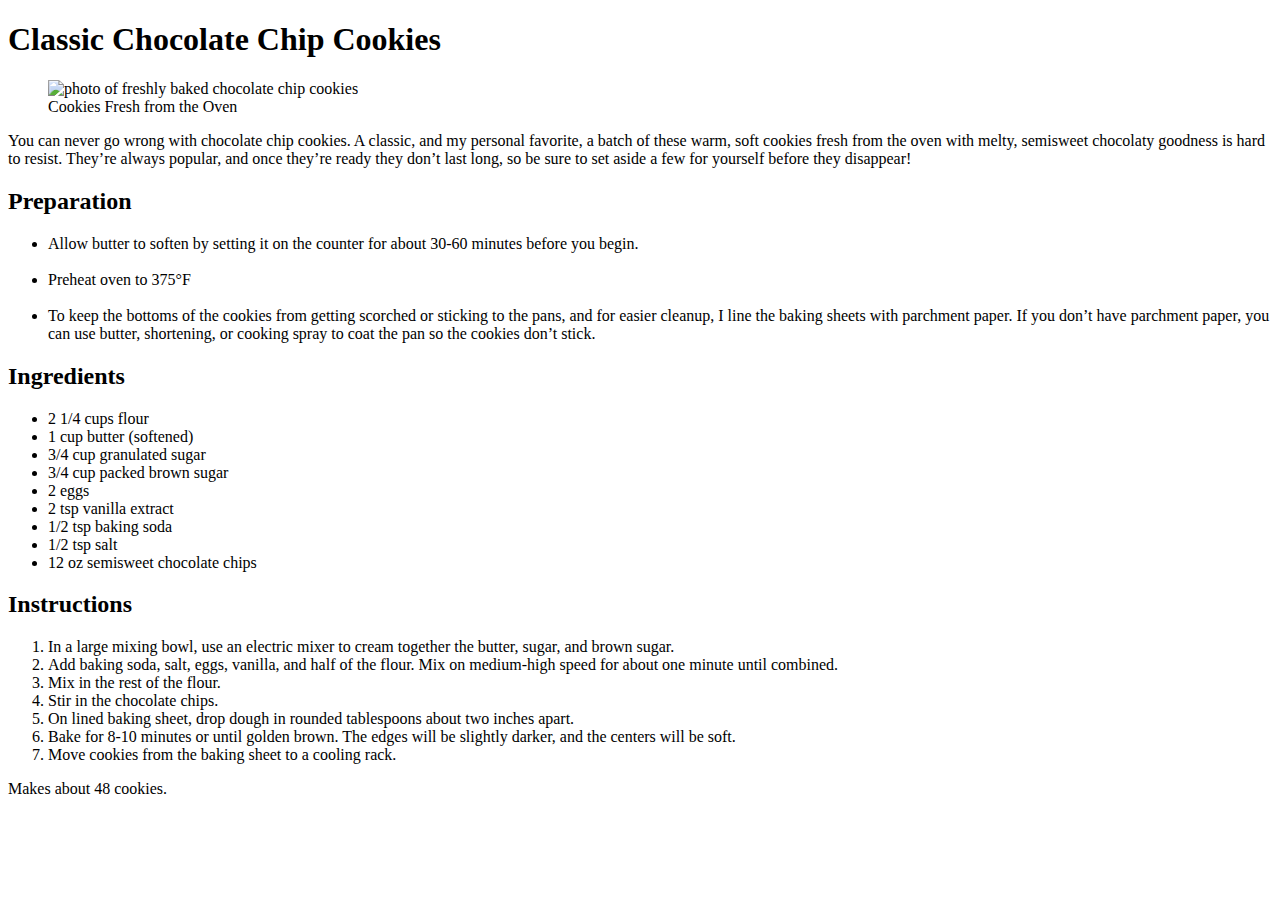
==== recipes/choc-chip-cookies.html @ dacad295 "Add cookie recipes" ====
<!DOCTYPE html>
<html lang="en">
    <head>
        <meta charset="utf8">
        <title>Classic Chocolate Chip Cookies</title>
    </head>
    <body><h1>Classic Chocolate Chip Cookies</h1></body>
         <figure>
            <img src="/Users/Jessica/repos/odin-recipes/recipes/images/choc-chip-cookies.jpg" alt="photo of freshly baked chocolate chip cookies">
                <figcaption>Cookies Fresh from the Oven</figcaption>
        </figure>
        <p>You can never go wrong with chocolate chip cookies. 
        A classic, and my personal favorite, a batch of these 
        warm, soft cookies fresh from the oven with melty, semisweet 
        chocolaty goodness is hard to resist. They’re always popular,
        and once they’re ready they don’t last long, 
        so be sure to set aside a few for yourself before they disappear!
        </p>
    <h2>Preparation</h2>
        <ul>
            <li>Allow butter to soften by setting it on the counter for about 30-60 minutes before you begin.</li>
            <br>
            <li>Preheat oven to 375°F</li>
            <br>
            <li>To keep the bottoms of the cookies from getting scorched or 
        sticking to the pans, and for easier cleanup, I line the baking 
        sheets with parchment paper. If you don’t have parchment paper, 
        you can use butter, shortening, or cooking spray to coat the pan 
        so the cookies don’t stick.</li>
        </ul>
    <h2> Ingredients </h2>
        <ul>
            <li>2 1/4 cups flour</li>
            <li>1 cup butter (softened)</li>
            <li>3/4 cup granulated sugar</li>
            <li>3/4 cup packed brown sugar</li>
            <li>2 eggs</li>
            <li>2 tsp vanilla extract</li>
            <li>1/2 tsp baking soda</li>
            <li>1/2 tsp salt</li>
            <li>12 oz semisweet chocolate chips</li>
        </ul>

    <h2> Instructions </h2>
        <ol>
            <li>In a large mixing bowl, use an electric mixer to cream together the butter, sugar, and brown sugar.</li>
            <li>Add baking soda, salt, eggs, vanilla, and half of the flour. Mix on medium-high speed for about one minute until combined.</li>
            <li>Mix in the rest of the flour.</li>
            <li>Stir in the chocolate chips.</li>
            <li>On lined baking sheet, drop dough in rounded tablespoons about two inches apart.</li>
            <li>Bake for 8-10 minutes or until golden brown. The edges will be slightly darker, and the centers will be soft.</li>
            <li>Move cookies from the baking sheet to a cooling rack.</li>
        </ol>   
    <p>Makes about 48 cookies.</p>
</html>
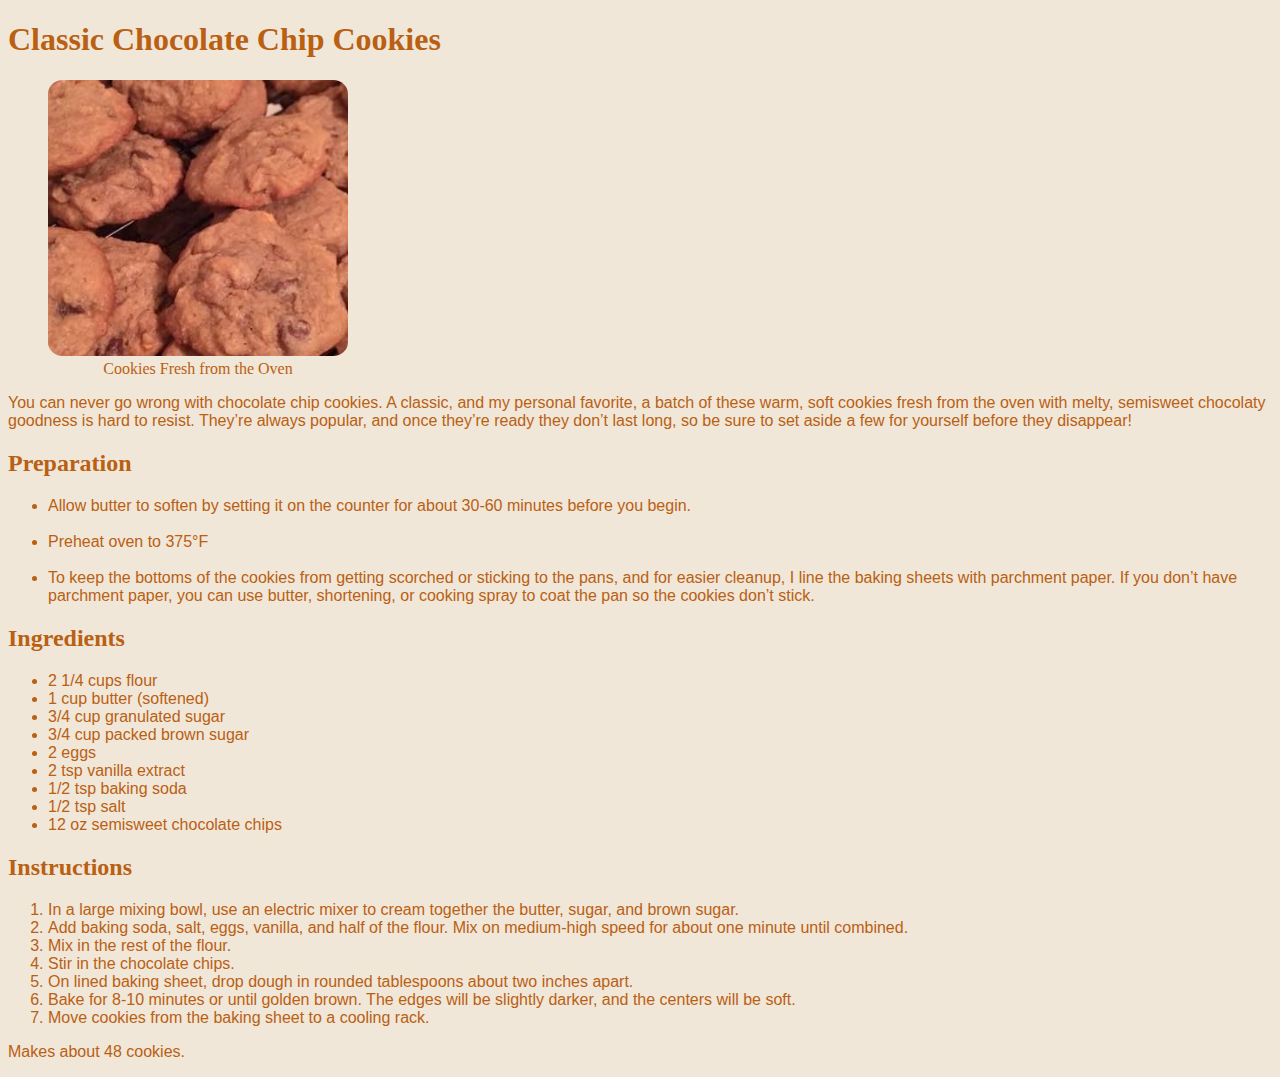
==== commit 699b44f8: "Add recipe info" ====
--- a/recipes/choc-chip-cookies.html
+++ b/recipes/choc-chip-cookies.html
@@ -3,19 +3,22 @@
     <head>
         <meta charset="utf8">
         <title>Classic Chocolate Chip Cookies</title>
+        <link rel="stylesheet" href="../styles.css">
     </head>
     <body><h1>Classic Chocolate Chip Cookies</h1></body>
-         <figure>
-            <img src="/Users/Jessica/repos/odin-recipes/recipes/images/choc-chip-cookies.jpg" alt="photo of freshly baked chocolate chip cookies">
-                <figcaption>Cookies Fresh from the Oven</figcaption>
-        </figure>
-        <p>You can never go wrong with chocolate chip cookies. 
+            <figure class="recipe-fig">
+                <img src="../images/choc-chip-cookies.jpeg" alt="photo of freshly baked chocolate chip cookies" class="img-square">
+                    <figcaption class="recipe-cap">Cookies Fresh from the Oven</figcaption>
+            </figure>
+
+        <div class="recipe">  
+            <p>You can never go wrong with chocolate chip cookies. 
         A classic, and my personal favorite, a batch of these 
         warm, soft cookies fresh from the oven with melty, semisweet 
         chocolaty goodness is hard to resist. They’re always popular,
         and once they’re ready they don’t last long, 
         so be sure to set aside a few for yourself before they disappear!
-        </p>
+             </p>
     <h2>Preparation</h2>
         <ul>
             <li>Allow butter to soften by setting it on the counter for about 30-60 minutes before you begin.</li>
@@ -52,4 +55,5 @@
             <li>Move cookies from the baking sheet to a cooling rack.</li>
         </ol>   
     <p>Makes about 48 cookies.</p>
+</div>
 </html>--- a/styles.css
+++ b/styles.css
@@ -0,0 +1,61 @@
+body {
+    background-color: rgb(240, 231, 217);
+    color: rgb(186, 96, 18);
+}
+
+h1, h2, .recipe-cap, .fig-link {
+    font-family: Cambria, Cochin, Georgia, Times, 'Times New Roman', serif;
+}
+
+p, li {
+    font-family: Arial, Helvetica, sans-serif;
+}
+
+.img-round {
+    max-width: auto;
+    max-height: 200px;
+    border-radius: 50%;
+}
+.recipe-button {
+    display: flex;
+    text-align: center;
+    justify-content: center;
+}
+
+.recipe-button figcaption {
+    max-width: 200px;
+}
+
+.recipe-button a{
+    color: rgb(186, 96, 18);
+    text-align: center;
+    text-decoration: none;
+}
+
+#fig1-link a:hover {
+    color: rgb(160, 82, 45);
+}
+
+#fig2-link a:hover {
+    color: rgb(233, 110, 22);
+}
+
+#fig3-link a:hover {
+    color: rgba(255, 0, 0, 0.642);
+}
+
+a:visited {
+    color: hsl(33, 56%, 66%);
+}
+
+
+.img-square {
+    max-width: 300px;
+    max-height: 300px;
+    border-radius: 5%;
+}
+.recipe-fig {
+    max-width: 300px;
+    display: block;
+    text-align: center;
+}
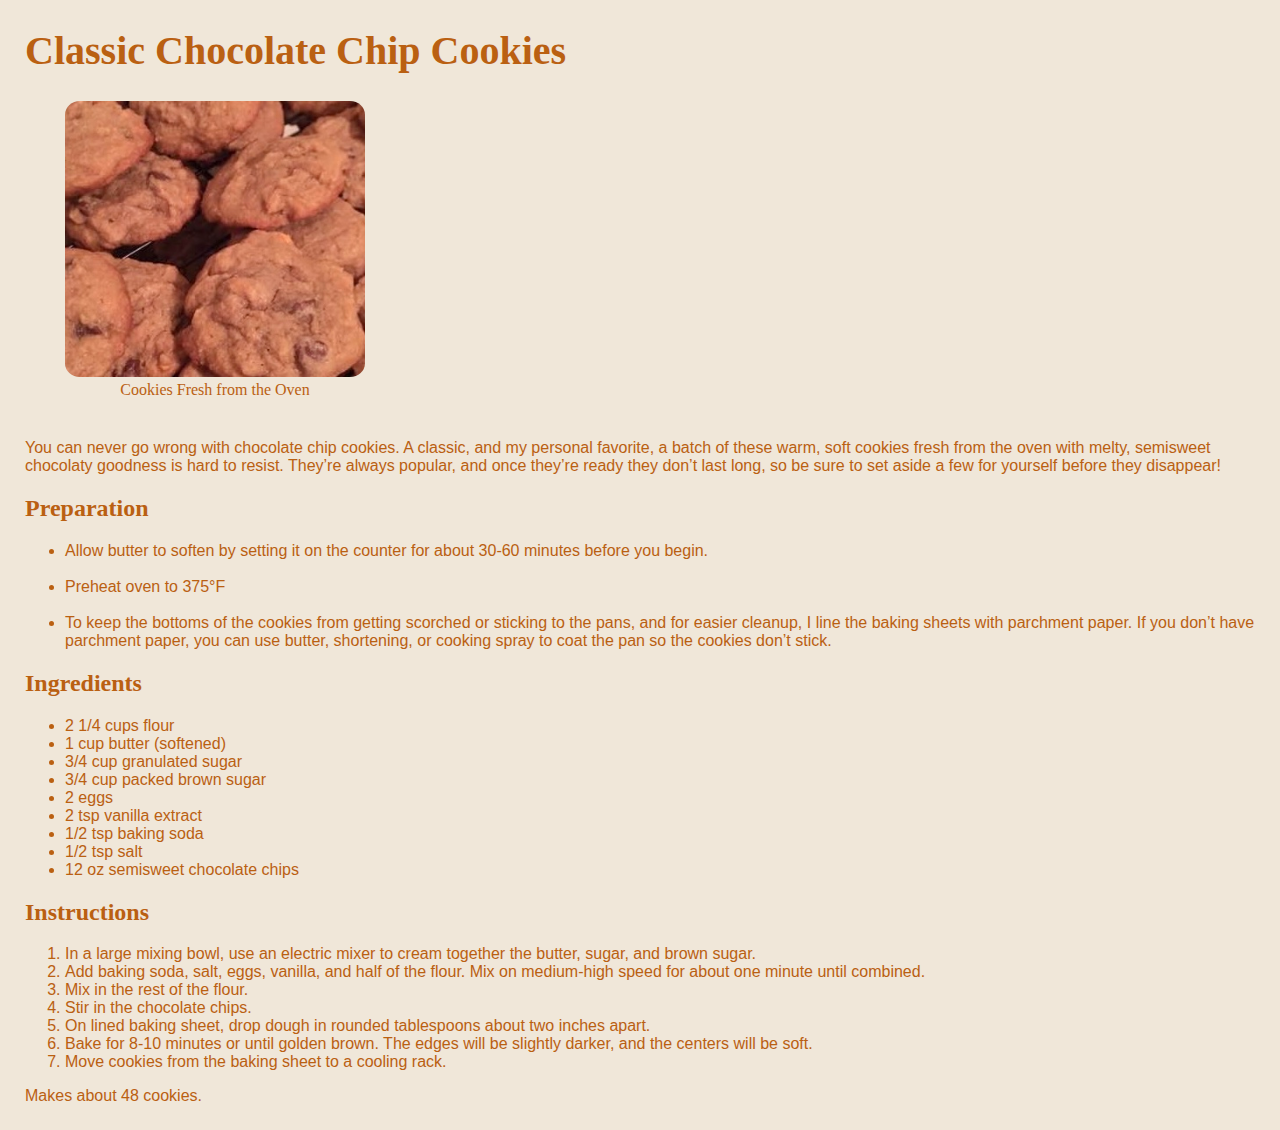
==== commit 41a6202b: "Change size of round images" ====
--- a/recipes/choc-chip-cookies.html
+++ b/recipes/choc-chip-cookies.html
@@ -10,7 +10,7 @@
                 <img src="../images/choc-chip-cookies.jpeg" alt="photo of freshly baked chocolate chip cookies" class="img-square">
                     <figcaption class="recipe-cap">Cookies Fresh from the Oven</figcaption>
             </figure>
-
+        
         <div class="recipe">  
             <p>You can never go wrong with chocolate chip cookies. 
         A classic, and my personal favorite, a batch of these 
--- a/styles.css
+++ b/styles.css
@@ -1,10 +1,15 @@
 body {
     background-color: rgb(240, 231, 217);
     color: rgb(186, 96, 18);
+    margin: 25px;
 }
 
 h1, h2, .recipe-cap, .fig-link {
     font-family: Cambria, Cochin, Georgia, Times, 'Times New Roman', serif;
+}
+
+h1 {
+    font-size: 40px;
 }
 
 p, li {
@@ -12,8 +17,8 @@
 }
 
 .img-round {
-    max-width: auto;
-    max-height: 200px;
+    width: 175px;
+    height: 175px;
     border-radius: 50%;
 }
 .recipe-button {
@@ -48,7 +53,6 @@
     color: hsl(33, 56%, 66%);
 }
 
-
 .img-square {
     max-width: 300px;
     max-height: 300px;
@@ -58,4 +62,5 @@
     max-width: 300px;
     display: block;
     text-align: center;
+    margin-bottom: 40px;
 }
